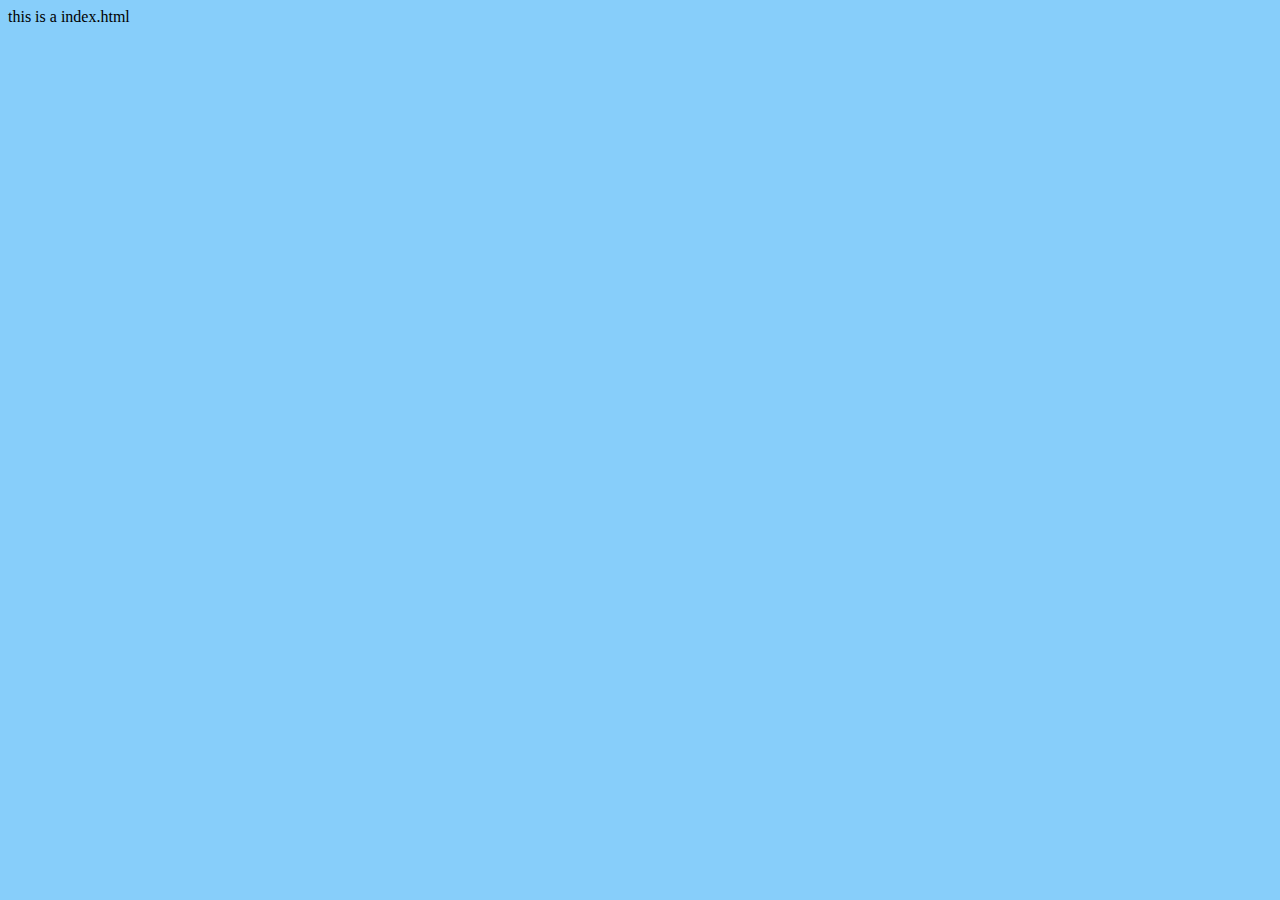
==== firstNode/views/index.html @ 01cf0b1e "good morning！" ====
<!DOCTYPE html>
<html>
	<head>
		<meta charset="utf-8" />
		<title></title>
		<link rel="stylesheet" type="text/css" href="../static/css/common.css"/>
	</head>
	<body>
		this is a index.html
	</body>
</html>
---- firstNode/static/css/common.css ----
body {
	background-color: lightskyblue;
}
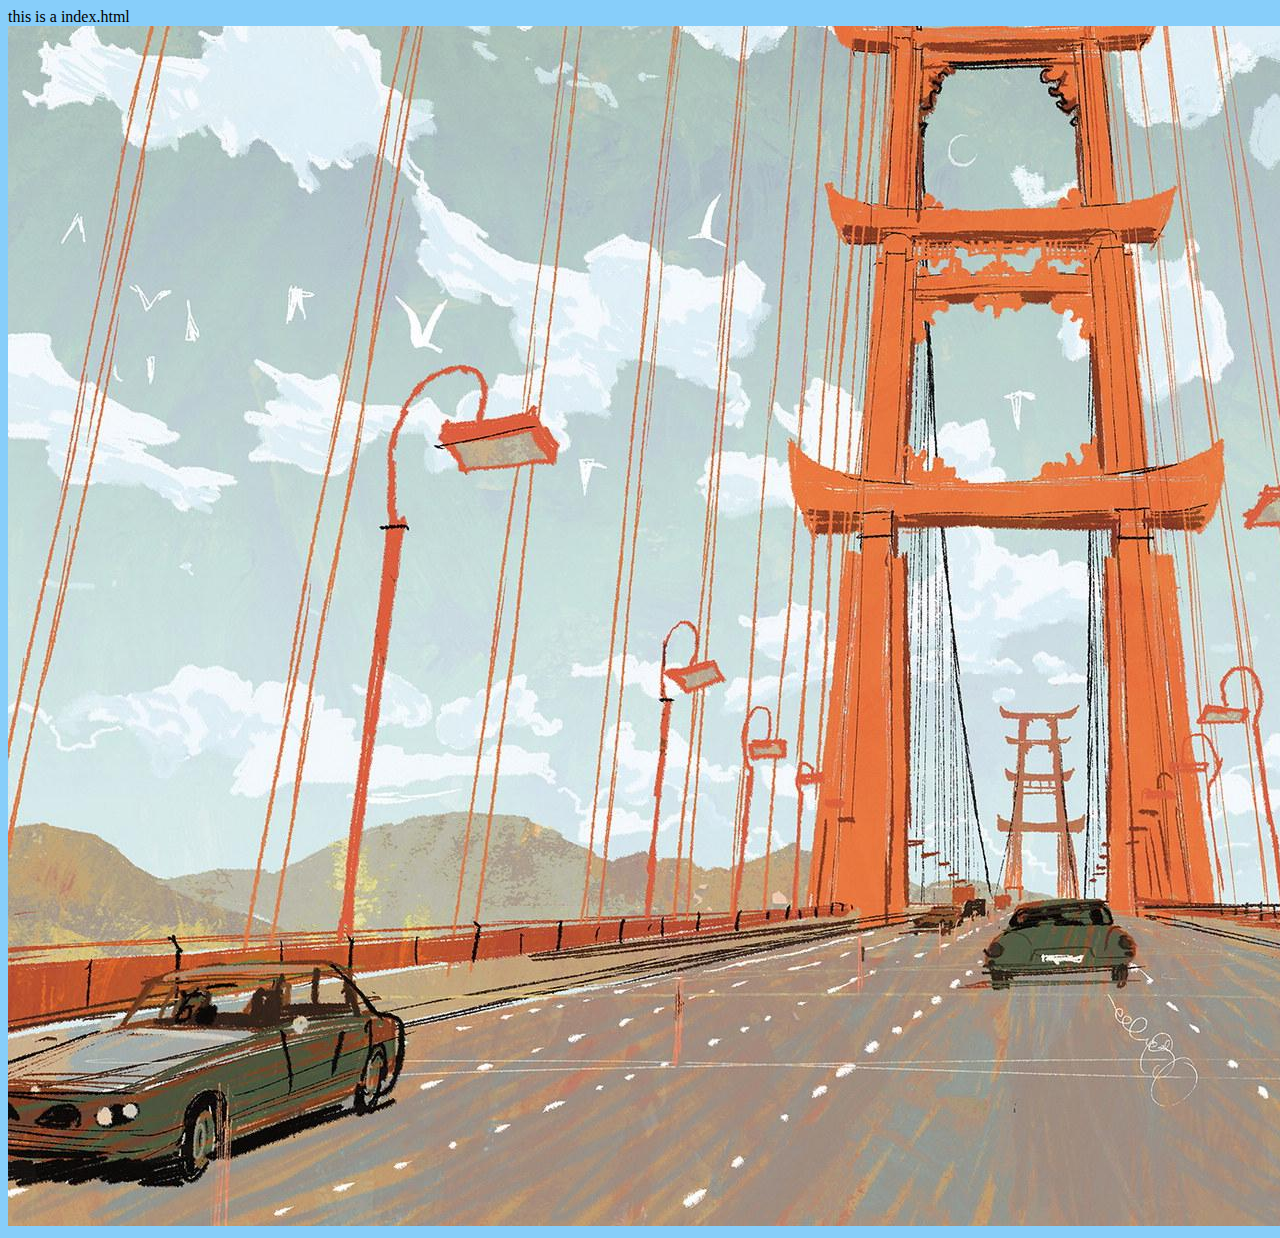
==== commit f486281f: "关于Node.js 读取其他文件" ====
--- a/firstNode/views/index.html
+++ b/firstNode/views/index.html
@@ -7,5 +7,6 @@
 	</head>
 	<body>
 		this is a index.html
+		<img src="../static/image/5.jpg"/>
 	</body>
 </html>
